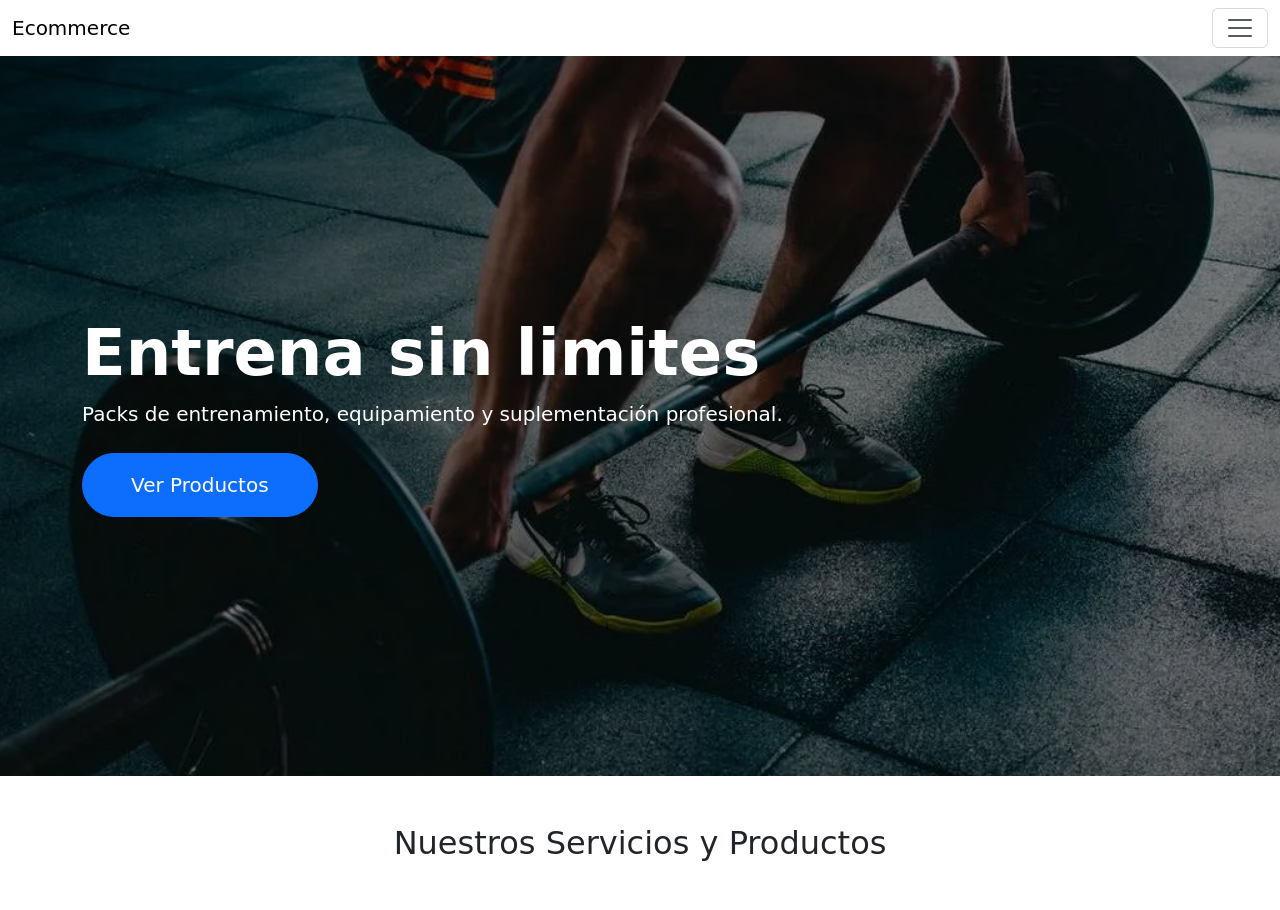
==== index.html @ 2bb44fa2 "se avanza en nav y seccion de hero" ====
<!doctype html>
<html lang="en">
  <head>
    <meta charset="UTF-8" />
    <meta name="viewport" content="width=device-width, initial-scale=1.0" />
    <link
      rel="stylesheet"
      href="	https://cdn.jsdelivr.net/npm/bootstrap@5.3.8/dist/css/bootstrap.min.css"
    />
    <link rel="stylesheet" href="assets/css/styles.css" />
    <title>Ecommerce</title>
  </head>
  <body>
    <!-- barra de navegacion -->
    <header>
      <nav class="navbar">
        <div class="container-fluid">
          <a href="#" class="navbar-brand">Ecommerce</a>
          <button
            class="navbar-toggler"
            type="button"
            data-bs-toggle="collapse"
            data-bs-target="#navbarNav"
            aria-controls="navbarNav"
            aria-expanded="false"
            aria-label="Toggle navigation"
          >
            <!-- icono burger -->
            <span class="navbar-toggler-icon"></span>
          </button>
        </div>
        <div class="collapse navbar-collapse" id="navbarNav">
          <ul class="navbar-nav me-auto mb-2 mx-2">
            <li class="nav-item">
              <a href="#" class="nav-link">Home</a>
            </li>
            <li class="nav-item">
              <a href="#" class="nav-link">Carrito</a>
            </li>
            <li class="nav-item">
              <a href="#" class="nav-link">Contacto</a>
            </li>
          </ul>
        </div>
      </nav>
    </header>
    <!-- seccion hero -->
    <section
      class="hero-section d-flex align-items-center justify-content-center text-white"
    >
      <div class="overlay"></div>
      <div class="container position-relative">
        <h1 class="display-3 fw-bold">Entrena sin limites</h1>
        <p class="lead mb-4">
          Packs de entrenamiento, equipamiento y suplementación profesional.
        </p>
        <button
          type="button"
          id="btn-ver-productos"
          class="btn btn-primary btn-lg px-5 py-3 rounded-pill"
        >
          Ver Productos
        </button>
      </div>
    </section>

    <!-- seccion de productos -->
    <main class="container-fluid my-5">
      <h2 class="text-center mb-4">Nuestros Servicios y Productos</h2>
      <div class="row row-cols-1-md-3 g-4" id="contenerdor-productos"></div>
    </main>

    <!-- CDN bootstrap -->
    <script
      src="https://cdn.jsdelivr.net/npm/@popperjs/core@2.11.8/dist/umd/popper.min.js"
      integrity="sha384-I7E8VVD/ismYTF4hNIPjVp/Zjvgyol6VFvRkX/vR+Vc4jQkC+hVqc2pM8ODewa9r"
      crossorigin="anonymous"
    ></script>
    <script
      src="https://cdn.jsdelivr.net/npm/bootstrap@5.3.8/dist/js/bootstrap.min.js"
      integrity="sha384-G/EV+4j2dNv+tEPo3++6LCgdCROaejBqfUeNjuKAiuXbjrxilcCdDz6ZAVfHWe1Y"
      crossorigin="anonymous"
    ></script>
    <script src="assets/js/app.js"></script>
  </body>
</html>
---- assets/css/styles.css ----
.hero-section {
  position: relative;
  height: 80vh;
  background-image: url("../img/hero-fitness.webp");
  background-size: cover;
  background-position: center;
  background-attachment: fixed;
}

.hero-section .overlay {
  position: absolute;
  top: 0;
  left: 0;
  width: 100%;
  height: 100%;
  background-color: rgba(0, 0, 0, 0.5);
}
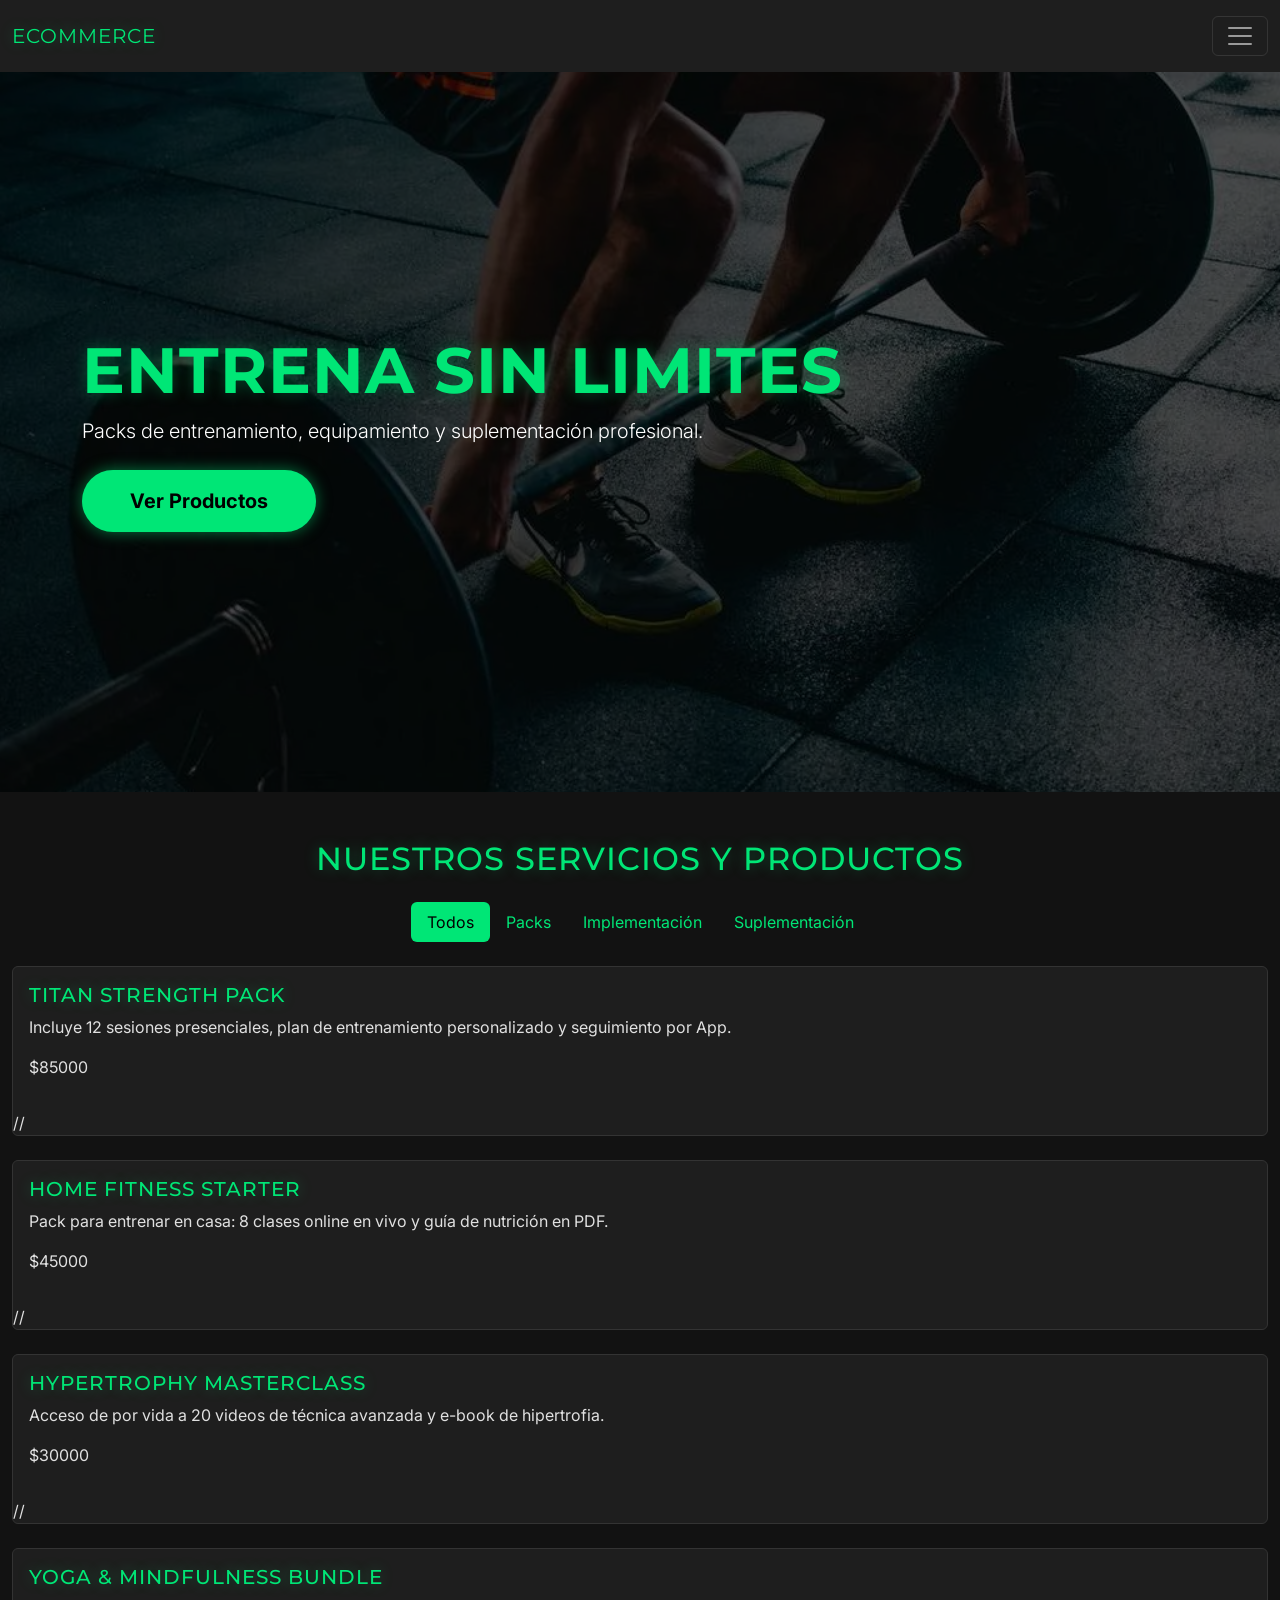
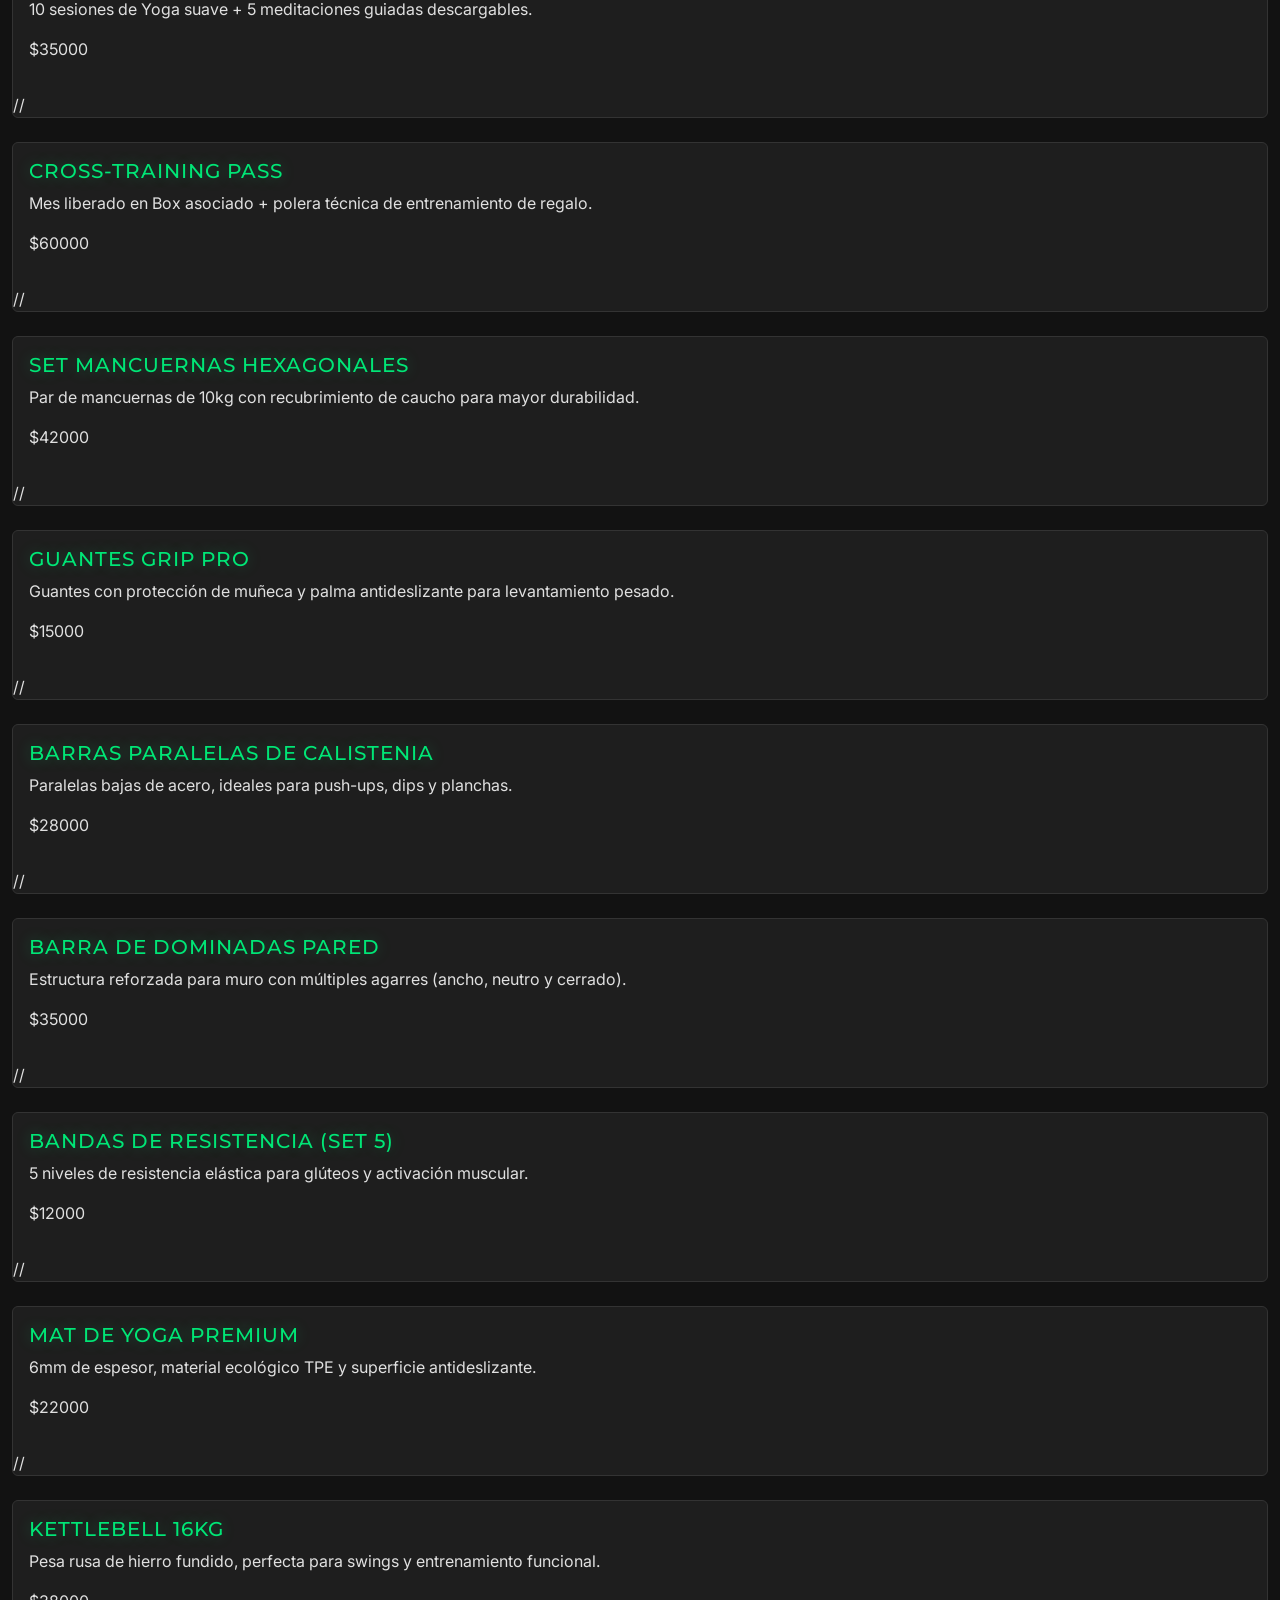
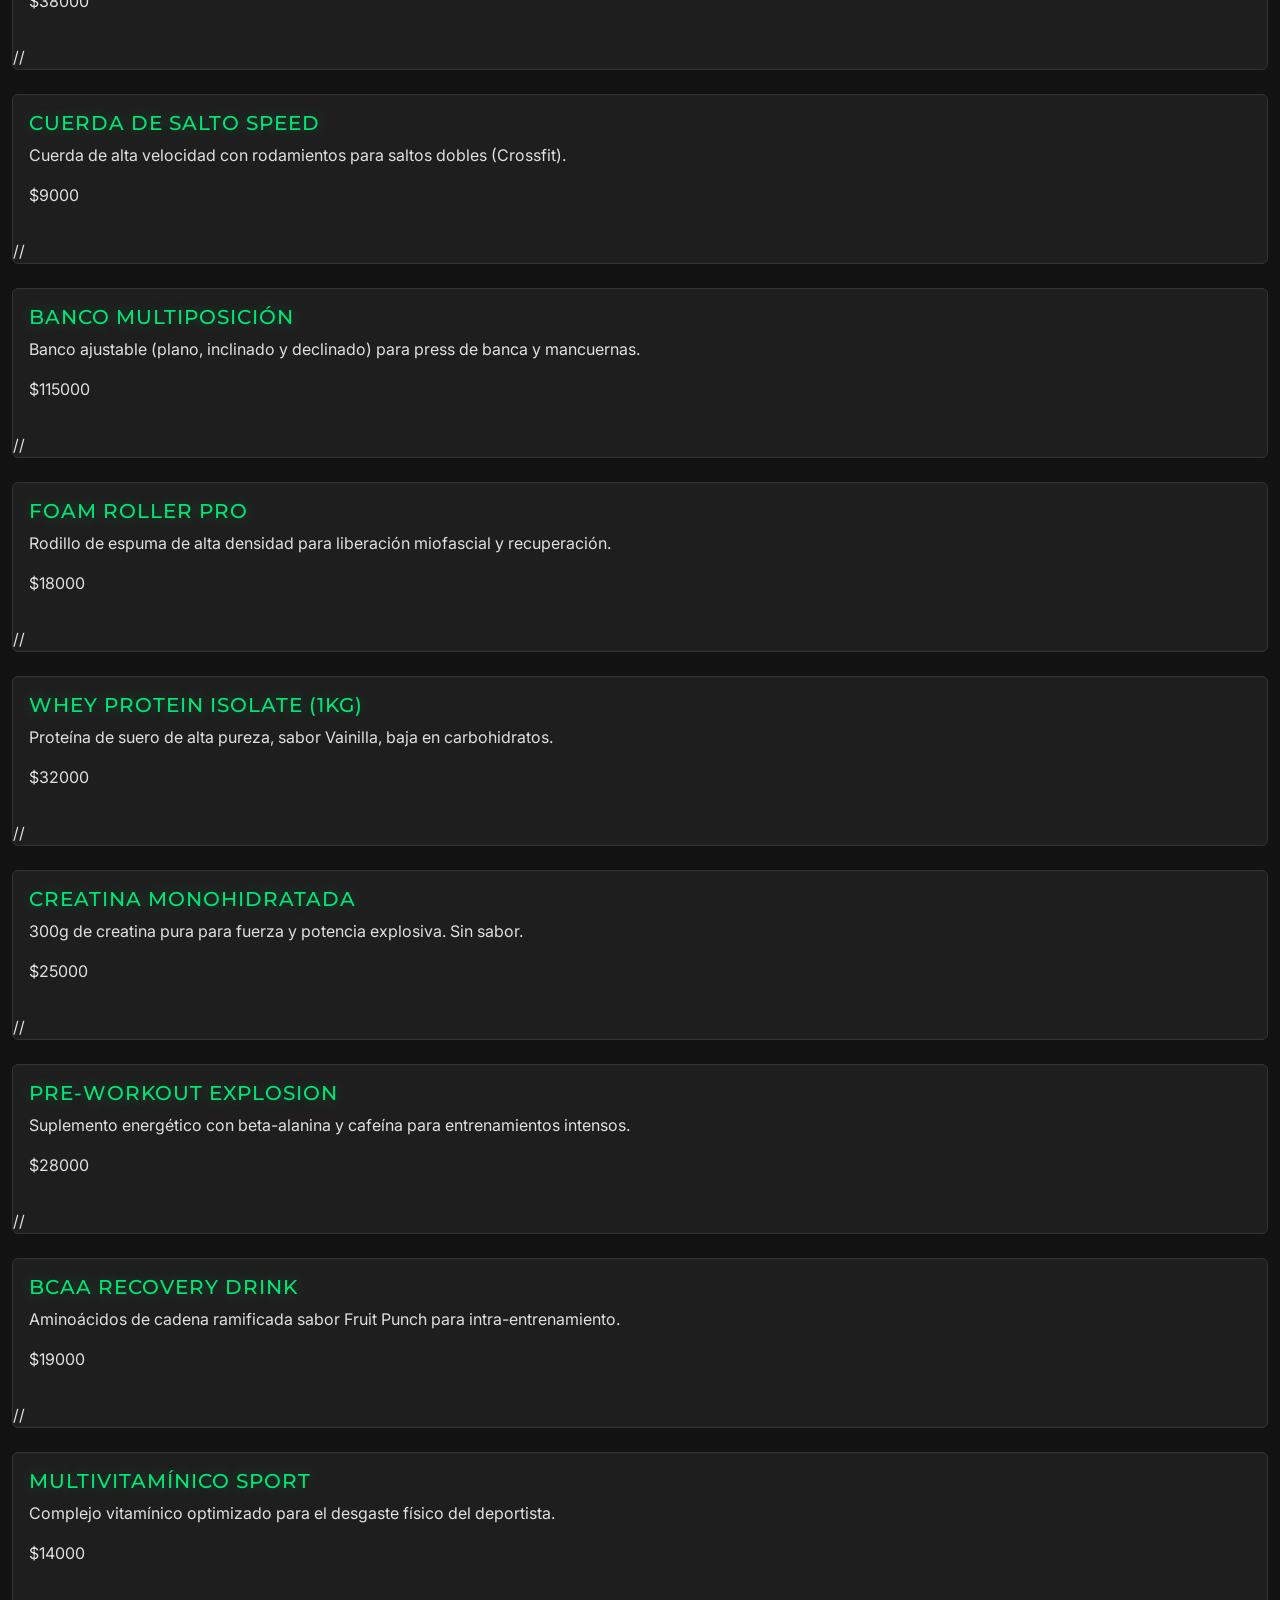
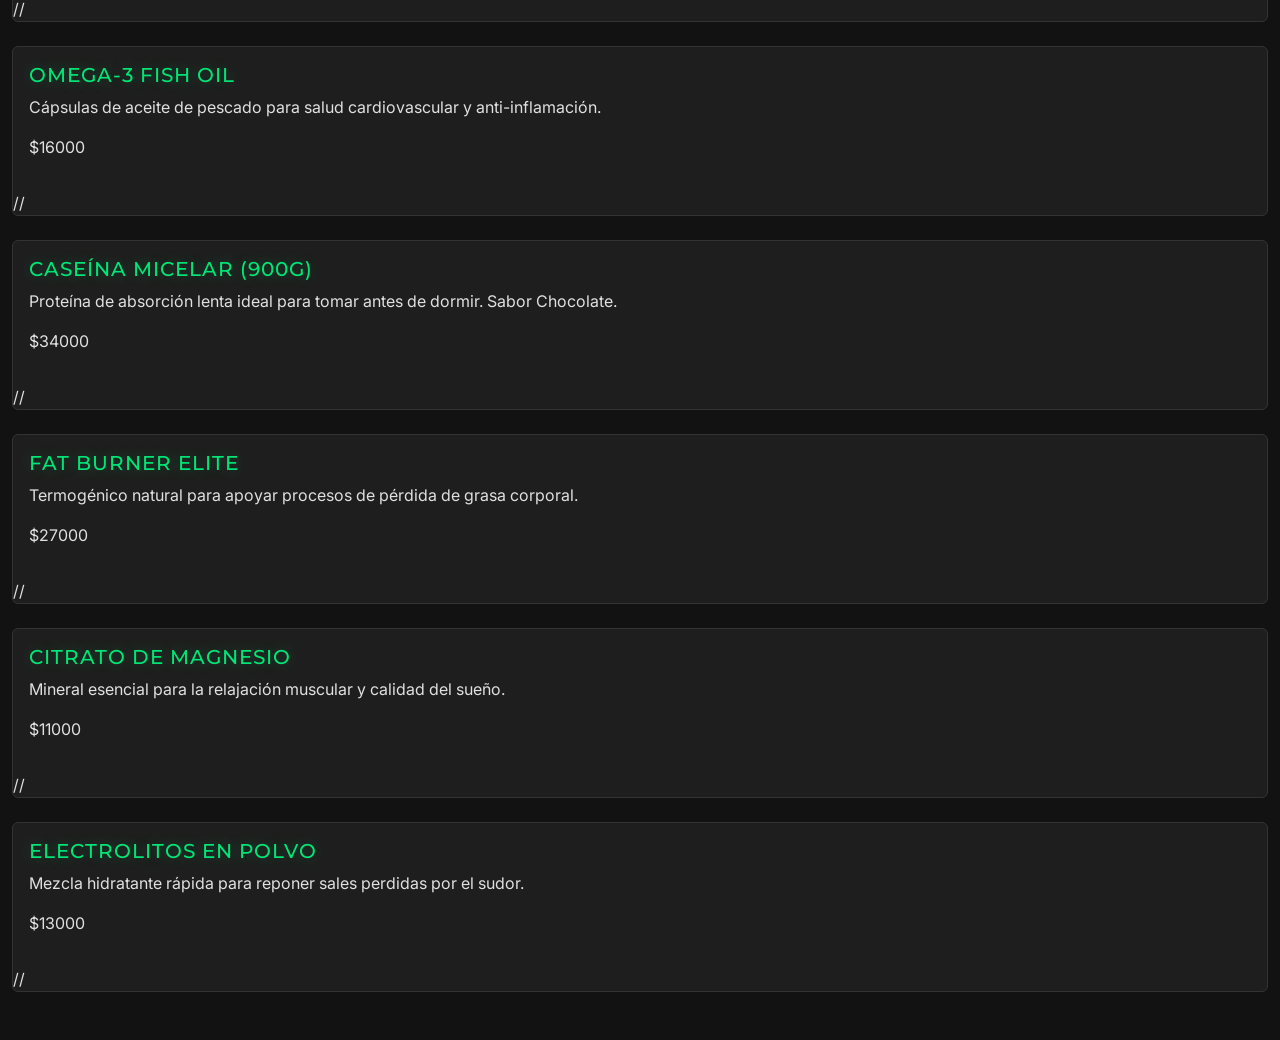
==== commit df96b8f6: "se definen diseños generales y rederizado de productos" ====
--- a/index.html
+++ b/index.html
@@ -7,13 +7,14 @@
       rel="stylesheet"
       href="	https://cdn.jsdelivr.net/npm/bootstrap@5.3.8/dist/css/bootstrap.min.css"
     />
+    <link rel="stylesheet" href="assets/css/main.css" />
     <link rel="stylesheet" href="assets/css/styles.css" />
     <title>Ecommerce</title>
   </head>
   <body>
     <!-- barra de navegacion -->
     <header>
-      <nav class="navbar">
+      <nav class="navbar sticky-top navbar-dark">
         <div class="container-fluid">
           <a href="#" class="navbar-brand">Ecommerce</a>
           <button
@@ -46,7 +47,7 @@
     </header>
     <!-- seccion hero -->
     <section
-      class="hero-section d-flex align-items-center justify-content-center text-white"
+      class="hero-section d-flex align-items-center justify-content-center text-white px-4"
     >
       <div class="overlay"></div>
       <div class="container position-relative">
@@ -54,20 +55,55 @@
         <p class="lead mb-4">
           Packs de entrenamiento, equipamiento y suplementación profesional.
         </p>
-        <button
-          type="button"
-          id="btn-ver-productos"
-          class="btn btn-primary btn-lg px-5 py-3 rounded-pill"
-        >
-          Ver Productos
-        </button>
+        <div>
+          <button
+            type="button"
+            id="btn-ver-productos"
+            class="btn btn-primary btn-lg px-5 py-3 rounded-pill text-centers"
+          >
+            Ver Productos
+          </button>
+        </div>
       </div>
     </section>
 
     <!-- seccion de productos -->
     <main class="container-fluid my-5">
       <h2 class="text-center mb-4">Nuestros Servicios y Productos</h2>
-      <div class="row row-cols-1-md-3 g-4" id="contenerdor-productos"></div>
+      <ul
+        class="nav nav-pills justify-content-center mb-4"
+        id="filtro-categorias"
+      >
+        <li class="nav-item">
+          <button type="button" class="nav-link active" data-categoria="todos">
+            Todos
+          </button>
+        </li>
+        <li class="nav-item">
+          <button type="button" class="nav-link" data-categoria="pack">
+            Packs
+          </button>
+        </li>
+        <li class="nav-item">
+          <button
+            type="button"
+            class="nav-link"
+            data-categoria="implementacion"
+          >
+            Implementación
+          </button>
+        </li>
+        <li class="nav-item">
+          <button
+            type="button"
+            class="nav-link"
+            data-categoria="suplementacion"
+          >
+            Suplementación
+          </button>
+        </li>
+      </ul>
+      <div class="row row-cols-1 g-4" id="contenedor-productos"></div>
     </main>
 
     <!-- CDN bootstrap -->
--- a/assets/css/main.css
+++ b/assets/css/main.css
@@ -0,0 +1,34 @@
+@import url("https://fonts.googleapis.com/css2?family=Inter:wght@400;500&family=Montserrat:wght@700&display=swap");
+
+:root {
+  /* Paleta de colores */
+  --bs-body-bg: #121212;
+  --bs-body-color: #e0e0e0;
+  --bs-primary: #00e676;
+  --bs-primary-rgb: 0, 230, 118;
+
+  /* Superficies -  */
+  --bs-surface-bg: #1e1e1e;
+  --bd-border-color: #333333;
+
+  /* Tipografía  */
+  --bs-body-font-family: "Inter", sans-serif;
+  --bs-heading-font-family: "Montserrat", sans-serif;
+}
+
+h1,
+h2,
+h3,
+h4,
+h5,
+.navbar-brand {
+  font-family: var(--bs-heading-font-family);
+  color: var(--bs-primary);
+  text-transform: uppercase;
+  letter-spacing: 1px;
+  text-shadow: 0 0 15px rgba(var(--bs-primary-rgb), 0.3);
+}
+
+body {
+  font-family: var(--bs-body-font-family);
+}
--- a/assets/css/styles.css
+++ b/assets/css/styles.css
@@ -1,3 +1,25 @@
+.card {
+  background-color: var(--bs-surface-bg);
+  border: 1px solid var(--bd-border-color);
+}
+
+/* boton */
+.btn-primary {
+  background-color: var(--bs-primary) !important;
+  font-weight: 700;
+  border: none;
+  color: #000;
+  transition: all 0.3s ease;
+  box-shadow: 0 0 15px rgba(var(--bs-primary-rgb), 0.5);
+}
+.btn-primary:hover {
+  background-color: #00c864;
+  box-shadow: 0 0 25px rgba(var(--bs-primary-rgb), 0.7);
+  transform: translateY(-2px);
+}
+
+/* hero */
+
 .hero-section {
   position: relative;
   height: 80vh;
@@ -7,11 +29,33 @@
   background-attachment: fixed;
 }
 
-.hero-section .overlay {
+.overlay {
   position: absolute;
   top: 0;
   left: 0;
   width: 100%;
   height: 100%;
-  background-color: rgba(0, 0, 0, 0.5);
+  background-color: rgba(0, 0, 0, 0.7);
 }
+
+/* barra naveacion */
+.navbar {
+  background-color: var(--bs-surface-bg);
+  padding: 1rem 0;
+}
+
+/* navegacion por categoria */
+#filtro-categorias .nav-link {
+  color: var(--bs-primary);
+}
+
+#filtro-categorias .nav-link.active {
+  background-color: var(--bs-primary);
+  color: #000;
+}
+
+/* card */
+.card .card-title {
+  color: var(--bs-primary);
+  text-shadow: 0 0 15px rgba(var(--bs-primary-rgb), 0.3);
+}
